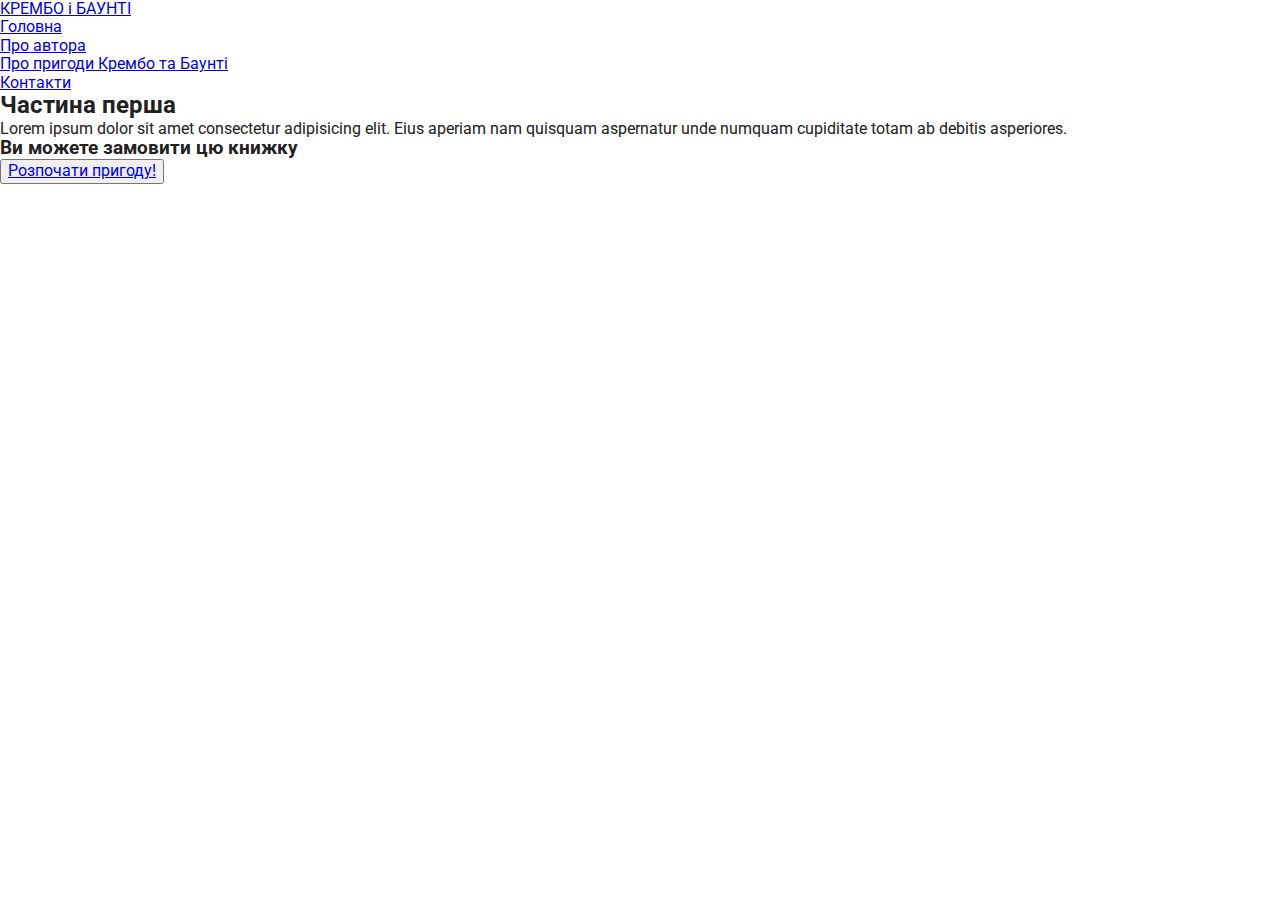
==== book.html @ 672ddb07 "add html structure" ====
<!DOCTYPE html>
<html lang="en">
<head>
    <meta charset="UTF-8">
    <meta http-equiv="X-UA-Compatible" content="IE=edge">
    <meta name="viewport" content="width=device-width, initial-scale=1.0">
    <link rel="preconnect" href="https://fonts.googleapis.com">
    <link rel="preconnect" href="https://fonts.gstatic.com" crossorigin>
    <link rel="stylesheet" href="https://cdnjs.cloudflare.com/ajax/libs/modern-normalize/1.0.0/modern-normalize.min.css" />
    <link href="https://fonts.googleapis.com/css2?family=Raleway:wght@700&family=Roboto:wght@400;500;700;900&display=swap"
        rel="stylesheet">
    <link rel="stylesheet" href="/css/style.css">
    <title>adventurebegin</title>
</head>
<header>
    <a class="book_logo" href="index.html">КРЕМБО і БАУНТІ</a>
    <nav>
        <ul>
            <li><a href="#">Головна</a></li>
            <li><a href="#">Про автора</a></li>
            <li><a href="#">Про пригоди Крембо та Баунті</a></li>
            <li><a href="#">Контакти</a></li>
        </ul>
    </nav>
<body>
    <div class="hero_v2"></div>
    <div>
        <h2>Частина перша</h2>
        <p>
            Lorem ipsum dolor sit amet consectetur adipisicing elit. Eius aperiam nam quisquam aspernatur unde numquam cupiditate totam ab debitis asperiores.
        </p>
    </div>
    <div>
        <h3>Ви можете замовити цю книжку</h3>
        <button type="button" class="sub_button">
            <a href="#">Розпочати пригоду!</a>
        </button>
    </div>
</body>
</html>
---- css/style.css ----
:root {
    --main-title-color: #212121;
    --main-text-color: #757575;
    --acent-color: #2196f3;
    --acent-hover-color: #188ce8;
    --main-color: #ffffff;
    --icon-color: #afb1b8;
}

.hidden-title {
    position: absolute;
    width: 1px;
    height: 1px;
    margin: -1px;
    border: 0;
    padding: 0;
    white-space: nowrap;
    -webkit-clip-path: inset(100%);
    clip-path: inset(100%);
    clip: rect(0 0 0 0);
    overflow: hidden;
    margin: 0px;
}

body {
    font-family: 'Roboto', sans-serif;
    font-weight: normal;
    font-style: normal;
    color: var(--main-title-color);
}

p,
h1,
h2,
h3,
h4,
h5,
h6 {
    margin-top: 0;
    margin-bottom: 0;
}

.list {
    list-style: none;
}

.link {
    text-decoration: none;
}

img {
    display: block;
    max-width: 100%;
    height: auto;
}

ul {
    margin-top: 0;
    margin-bottom: 0;
    padding-left: 0;
}

/* Стилі */
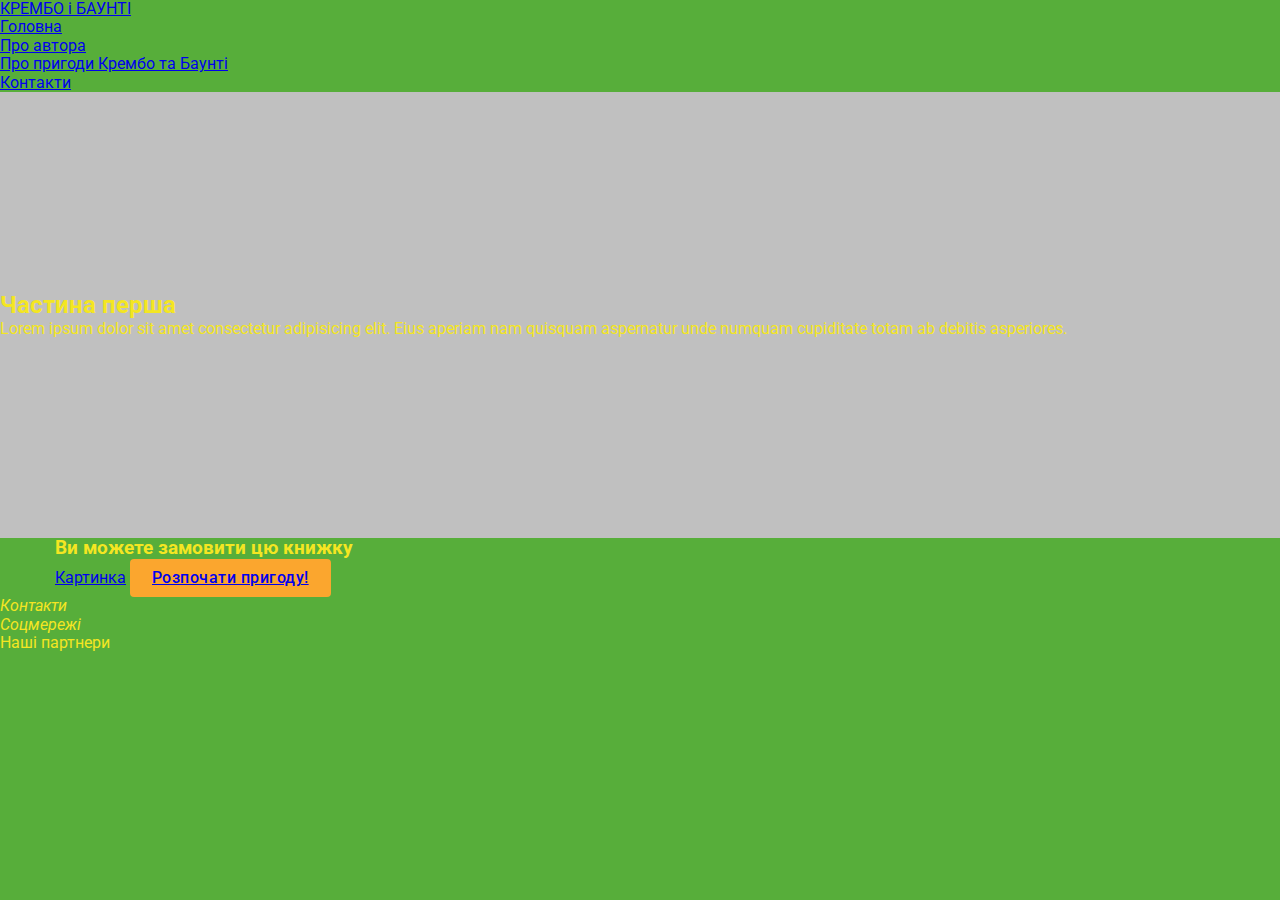
==== commit b807decf: "update" ====
--- a/book.html
+++ b/book.html
@@ -9,7 +9,7 @@
     <link rel="stylesheet" href="https://cdnjs.cloudflare.com/ajax/libs/modern-normalize/1.0.0/modern-normalize.min.css" />
     <link href="https://fonts.googleapis.com/css2?family=Raleway:wght@700&family=Roboto:wght@400;500;700;900&display=swap"
         rel="stylesheet">
-    <link rel="stylesheet" href="/css/style.css">
+    <link rel="stylesheet" href="css/style.css">
     <title>adventurebegin</title>
 </head>
 <header>
@@ -23,18 +23,35 @@
         </ul>
     </nav>
 <body>
-    <div class="hero_v2"></div>
-    <div>
-        <h2>Частина перша</h2>
-        <p>
-            Lorem ipsum dolor sit amet consectetur adipisicing elit. Eius aperiam nam quisquam aspernatur unde numquam cupiditate totam ab debitis asperiores.
-        </p>
-    </div>
-    <div>
-        <h3>Ви можете замовити цю книжку</h3>
-        <button type="button" class="sub_button">
-            <a href="#">Розпочати пригоду!</a>
-        </button>
-    </div>
+    <main>
+        <section class="hero_section">
+            <div class="hero_v2 container"></div>
+            <div>
+                <h2>Частина перша</h2>
+                <p>
+                    Lorem ipsum dolor sit amet consectetur adipisicing elit. Eius aperiam nam quisquam aspernatur unde numquam
+                    cupiditate totam ab debitis asperiores.
+                </p>
+            </div>
+        </section>
+        <section class="book_section">
+            <div class="container">
+                <h3>Ви можете замовити цю книжку</h3>
+                <a href="#">Картинка</a>
+                <button type="button" class="sub_button">
+                    <a href="#">Розпочати пригоду!</a>
+                </button>
+            </div>
+        </section>
+    </main>
+    <footer>
+        <section class="address_section">
+            <address>
+                <div class="contacts">Контакти</div>
+                <div class="social">Соцмережі</div>
+            </address>
+        </section>
+        <div class="partners">Наші партнери</div>
+    </footer>
 </body>
 </html>--- a/css/style.css
+++ b/css/style.css
@@ -1,9 +1,9 @@
 :root {
-    --main-title-color: #212121;
-    --main-text-color: #757575;
-    --acent-color: #2196f3;
+    --main-title-color: #f4e622;
+    --main-text-color: #000000;
+    --acent-color: #fba62e;
     --acent-hover-color: #188ce8;
-    --main-color: #ffffff;
+    --main-color: #57ae3a;
     --icon-color: #afb1b8;
 }
 
@@ -27,6 +27,8 @@
     font-weight: normal;
     font-style: normal;
     color: var(--main-title-color);
+    text-shadow: var(--main-text-color);
+    background-color: var(--main-color);
 }
 
 p,
@@ -39,11 +41,6 @@
     margin-top: 0;
     margin-bottom: 0;
 }
-
-.list {
-    list-style: none;
-}
-
 .link {
     text-decoration: none;
 }
@@ -58,6 +55,65 @@
     margin-top: 0;
     margin-bottom: 0;
     padding-left: 0;
+    list-style: none;
+}
+li {
+    text-decoration: none;
 }
 
-/* Стилі */+/* Стилі */
+.container {
+    margin-top: 0;
+    margin-bottom: 0;
+    margin-right: auto;
+    margin-left: auto;
+    width: 100%;
+    padding-left: 15px;
+    padding-right: 15px;
+}
+@media screen and (min-width: 480px) {
+    .container {
+        width: 480px;
+    }
+}
+
+@media screen and (min-width: 768px) {
+    .container {
+        width: 768px;
+    }
+}
+
+@media screen and (min-width: 1200px) {
+    .container {
+        width: 1200px;
+    }
+}
+
+.sub_button {
+    font-family: Roboto;
+    font-style: normal;
+    font-weight: 500;
+    font-size: 16px;
+    line-height: 1.62;
+    text-align: center;
+    letter-spacing: 0.03em;
+    padding: 6px 22px;
+    border-radius: 4px;
+    border: none;
+    background-color: var(--acent-color);
+}
+.sub_button:focus,
+.sub_button:hover {
+    color: var(--main-color);
+    background-color: var(--main-title-color);
+}
+
+.nav_bar {
+    display: flex;
+}
+
+.hero_section {
+    margin: 0;
+    padding: 200px 0;
+    background-color: silver;
+}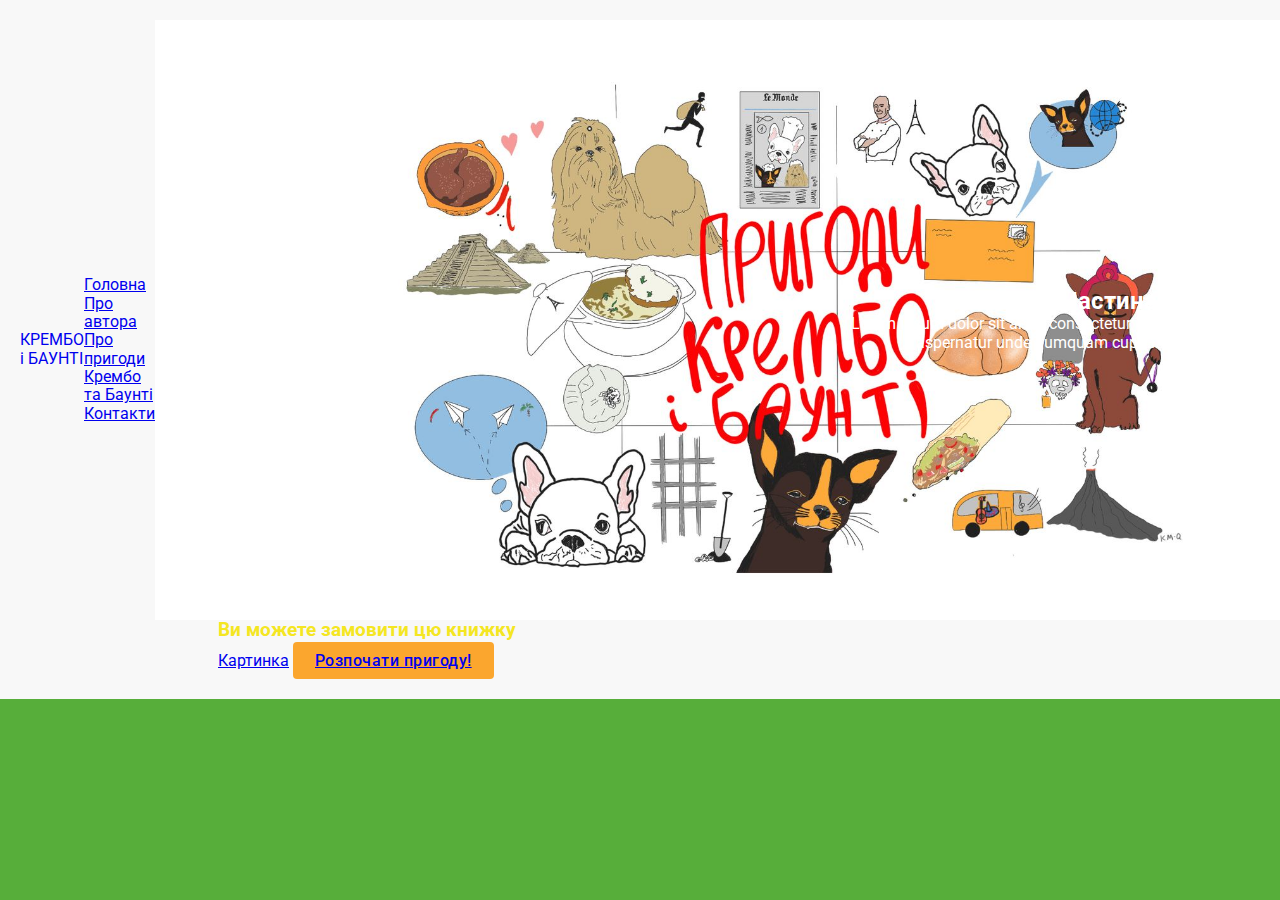
==== commit 0fc9e3d4: "add structure and styles for one page" ====
--- a/book.html
+++ b/book.html
@@ -1,5 +1,5 @@
 <!DOCTYPE html>
-<html lang="en">
+<html lang="uk">
 <head>
     <meta charset="UTF-8">
     <meta http-equiv="X-UA-Compatible" content="IE=edge">
@@ -13,7 +13,7 @@
     <title>adventurebegin</title>
 </head>
 <header>
-    <a class="book_logo" href="index.html">КРЕМБО і БАУНТІ</a>
+    <a class="book_logo link" href="index.html">КРЕМБО і БАУНТІ</a>
     <nav>
         <ul>
             <li><a href="#">Головна</a></li>
--- a/css/style.css
+++ b/css/style.css
@@ -107,13 +107,231 @@
     color: var(--main-color);
     background-color: var(--main-title-color);
 }
+/* header */
+header {
+    display: flex;
+    justify-content: space-between;
+    align-items: center;
+    background-color: #f8f8f8;
+    padding: 20px;
+    margin-bottom: 20px;
+}
 
 .nav_bar {
     display: flex;
-}
+    align-items: center;
+}
+
+.nav_bar .book_logo {
+    font-size: 24px;
+    font-weight: bold;
+    color: #333;
+    text-decoration: none;
+    margin-right: 20px;
+}
+
+.nav_bar ul {
+    display: flex;
+    list-style: none;
+}
+
+.nav_bar ul li {
+    margin-right: 20px;
+}
+
+.nav_bar ul li a {
+    font-size: 16px;
+    color: #333;
+    text-decoration: none;
+}
+
+.nav_bar ul li a:hover {
+    color: #f44336;
+}
+
+.header_contacts a {
+    font-size: 16px;
+    color: #333;
+    text-decoration: none;
+    margin-right: 20px;
+}
+
+.header_contacts a:hover {
+    color: #f44336;
+}
+
+/*hero*/
 
 .hero_section {
+    height: 600px;
+    background-image: url('/images/crembo_ilustrations.jpeg');
+    background-size: cover;
+    background-position: center center;
+    display: flex;
+    justify-content: center;
+    align-items: center;
+    color: #fff;
+    text-align: center;
+}
+
+
+.hero_bg {
+    background-color: rgba(0, 0, 0, 0.4);
+}
+
+.main_section {
+    padding-top: 50px;
+    padding-bottom: 50px;
+}
+/*main section*/
+
+.main_section {
+    display: flex;
+    flex-wrap: wrap;
+}
+
+.about_athor ul {
+    display: flex;
+    flex-wrap: wrap;
+}
+
+.about_athor li:nth-child(even) {
+    background-color: #ccc;
+}
+
+.about_athor li {
+    width: 100%;
+    padding: 20px;
+    box-sizing: border-box;
+}
+
+@media only screen and (min-width: 768px) {
+    .about_athor li {
+        width: 33.33%;
+    }
+}
+
+.about_athor img {
+    display: block;
+    margin: auto;
+    border-radius: 50%;
+    object-fit: cover;
+    object-position: center;
+    width: 200px;
+    height: 200px;
+    border: 4px solid #fff;
+    box-shadow: 0px 0px 10px rgba(0, 0, 0, 0.5);
+}
+
+.athor_title {
+    text-align: center;
+    margin-top: 20px;
+    font-size: 24px;
+}
+
+.athor_text {
+    text-align: center;
+    margin-top: 10px;
+    font-size: 16px;
+}
+
+.about_book,
+.audio_book {
+    width: 100%;
+    padding: 20px;
+    box-sizing: border-box;
+}
+
+.about_book h2,
+.audio_book h3 {
+    text-align: center;
+    margin-bottom: 10px;
+}
+
+.about_book p,
+.audio_book p {
+    text-align: center;
     margin: 0;
-    padding: 200px 0;
-    background-color: silver;
+}
+
+.about_book {
+    background-color: #f9f9f9;
+    padding-top: 50px;
+    padding-bottom: 50px;
+}
+
+.audio_book {
+    background-color: #ccc;
+    color: #fff;
+    padding-top: 50px;
+    padding-bottom: 50px;
+}
+
+.audio_book a {
+    color: #fff;
+}
+
+.main_button {
+    display: block;
+    margin: auto;
+    margin-top: 50px;
+    margin-bottom: 50px;
+    padding: 10px 20px;
+    font-size: 24px;
+    background-color: #2c3e50;
+    color: #fff;
+    border: none;
+    border-radius: 5px;
+}
+
+.about_athor li:nth-child(even) {
+    background-color: #f9f9f9;
+}
+
+.about_athor li:nth-child(odd) {
+    background-color: #fff;
+}
+
+/*footer*/
+
+.footer {
+    background-color: #f0f0f0;
+    padding: 50px 0;
+    display: flex;
+    justify-content: space-between;
+    flex-wrap: wrap;
+}
+
+.footer_section {
+    width: 30%;
+    margin-bottom: 30px;
+}
+
+.footer_section h3 {
+    font-size: 1.5rem;
+    margin-bottom: 15px;
+}
+
+.footer_section ul {
+    list-style: none;
+    padding: 0;
+    margin: 0;
+}
+
+.footer_section ul li {
+    margin-bottom: 10px;
+}
+
+.footer_section ul li a {
+    color: #333;
+    text-decoration: none;
+}
+
+
+.phone-number {
+    /* код CSS для відображення телефону */
+}
+
+.email-address {
+    /* код CSS для відображення електронної адреси */
 }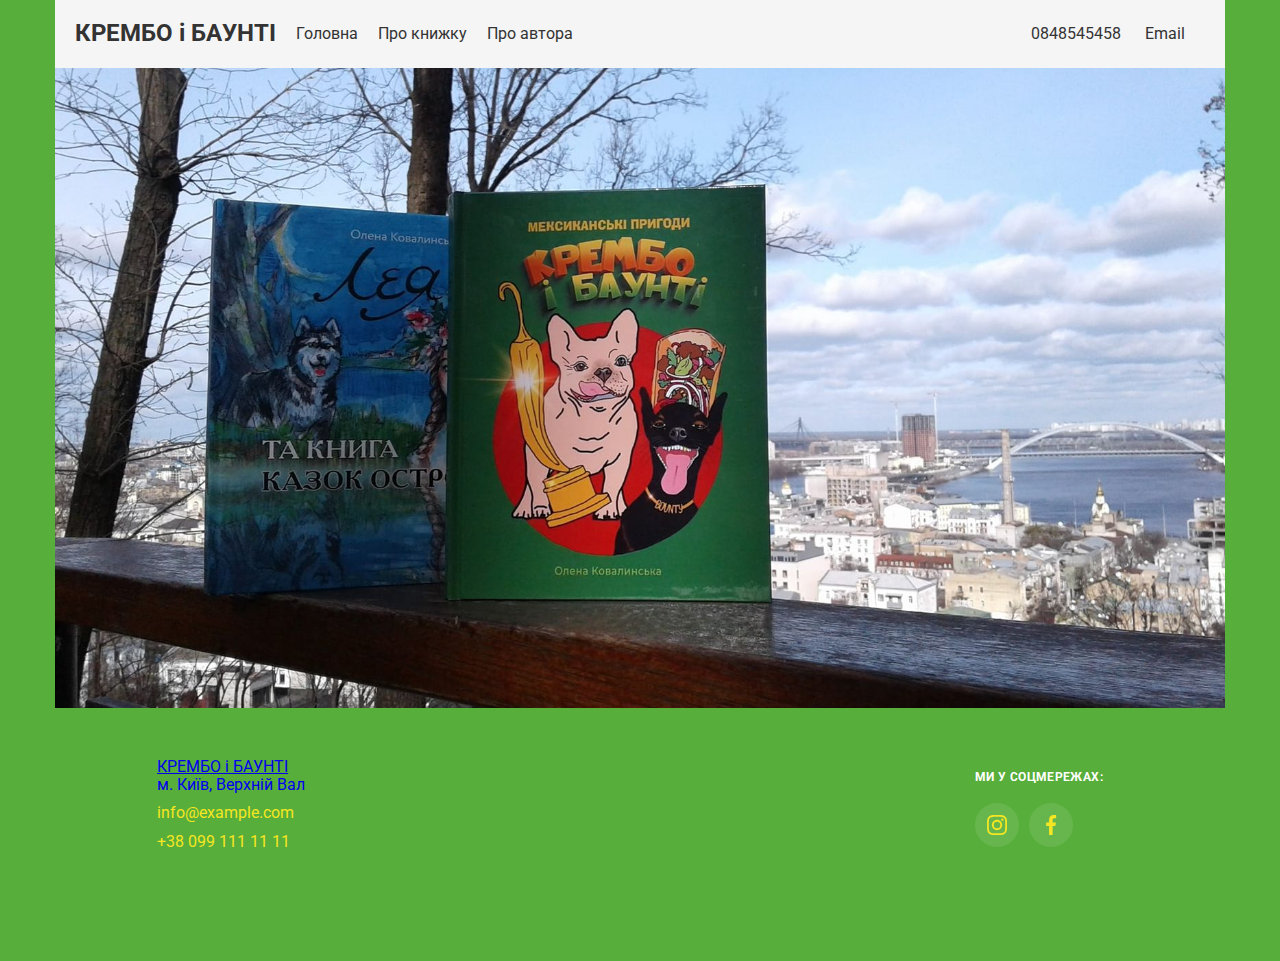
==== commit c7541ab5: "update" ====
--- a/book.html
+++ b/book.html
@@ -12,46 +12,72 @@
     <link rel="stylesheet" href="css/style.css">
     <title>adventurebegin</title>
 </head>
-<header>
-    <a class="book_logo link" href="index.html">КРЕМБО і БАУНТІ</a>
-    <nav>
-        <ul>
-            <li><a href="#">Головна</a></li>
-            <li><a href="#">Про автора</a></li>
-            <li><a href="#">Про пригоди Крембо та Баунті</a></li>
-            <li><a href="#">Контакти</a></li>
-        </ul>
-    </nav>
-<body>
+<body class="container">
+    <header>
+        <nav class="nav_bar">
+            <a class="book_logo link" href="index.html">КРЕМБО і БАУНТІ</a>
+            <ul>
+                <li class="nav_li"><a class="nav_link" href="index.html">Головна</a></li>
+                <li class="nav_li"><a class="nav_link" href="book.html">Про книжку</a></li>
+                <li class="nav_li"><a class="nav_link" href="#">Про автора</a></li>
+            </ul>
+        </nav>
+        <div class="header_contacts">
+            <a href="">0848545458</a>
+            <a href="crembo&baunti@gmail.com">Email</a>
+        </div>
+    </header>
     <main>
-        <section class="hero_section">
-            <div class="hero_v2 container"></div>
-            <div>
-                <h2>Частина перша</h2>
-                <p>
-                    Lorem ipsum dolor sit amet consectetur adipisicing elit. Eius aperiam nam quisquam aspernatur unde numquam
-                    cupiditate totam ab debitis asperiores.
-                </p>
+        <section class="hero_section_v2">
+            <div class="hero_v2">
             </div>
         </section>
         <section class="book_section">
-            <div class="container">
-                <h3>Ви можете замовити цю книжку</h3>
-                <a href="#">Картинка</a>
-                <button type="button" class="sub_button">
-                    <a href="#">Розпочати пригоду!</a>
-                </button>
-            </div>
+            <div class="about_book_v2"></div>
+            <div class="book_preview"></div>
         </section>
     </main>
-    <footer>
-        <section class="address_section">
-            <address>
-                <div class="contacts">Контакти</div>
-                <div class="social">Соцмережі</div>
-            </address>
-        </section>
-        <div class="partners">Наші партнери</div>
+    <footer class="footer_section">
+        <div class="footer-box">
+            <div class="address-logo">
+                <div class="book_logo">
+                    <a class="book_logo link" href="book.html">КРЕМБО і БАУНТІ</a>
+                </div>
+                <address class="adress-section">
+                    <ul class="footer-list">
+                        <li class="footer-item">
+                            <a class="footer-map" href="https://goo.gl/maps/SGXsFM9JkJCVx5928" target="_blank"
+                                rel="noopener noreferrer">м. Київ, Верхній Вал</a>
+                        </li>
+                        <li class="footer-item">
+                            <a class="footer-link hover-focus" href="mailto:info@example.com"> info@example.com </a>
+                        </li>
+                        <li class="footer-item">
+                            <a class="footer-link hover-focus" href="tel:+380991111111"> +38 099 111 11 11 </a>
+                        </li>
+                    </ul>
+                </address>
+            </div>
+            <div class="footer-social">
+                <h3 class="footer-social-title">Ми у соцмережах:</h3>
+                <ul class="footer-social-list list">
+                    <li class="footer-social-item">
+                        <a class="footer-social-link" href="">
+                            <svg class="footer-social-icon">
+                                <use href="images/symbol-defs.svg#icon-instagram-1"></use>
+                            </svg>
+                        </a>
+                    </li>
+                    <li class="footer-social-item">
+                        <a class="footer-social-link" href="">
+                            <svg class="footer-social-icon">
+                                <use href="images/symbol-defs.svg#icon-facebook-1"></use>
+                            </svg>
+                        </a>
+                    </li>
+                </ul>
+            </div>
+        </div>
     </footer>
 </body>
 </html>--- a/css/style.css
+++ b/css/style.css
@@ -1,7 +1,7 @@
 :root {
     --main-title-color: #f4e622;
     --main-text-color: #000000;
-    --acent-color: #fba62e;
+    --acent-color: #f44336;
     --acent-hover-color: #188ce8;
     --main-color: #57ae3a;
     --icon-color: #afb1b8;
@@ -41,9 +41,7 @@
     margin-top: 0;
     margin-bottom: 0;
 }
-.link {
-    text-decoration: none;
-}
+
 
 img {
     display: block;
@@ -61,13 +59,12 @@
     text-decoration: none;
 }
 
+
 /* Стилі */
 .container {
-    margin-top: 0;
-    margin-bottom: 0;
+    margin-left: auto;
     margin-right: auto;
-    margin-left: auto;
-    width: 100%;
+    width: 1200px;
     padding-left: 15px;
     padding-right: 15px;
 }
@@ -90,17 +87,18 @@
 }
 
 .sub_button {
-    font-family: Roboto;
-    font-style: normal;
-    font-weight: 500;
-    font-size: 16px;
-    line-height: 1.62;
-    text-align: center;
-    letter-spacing: 0.03em;
-    padding: 6px 22px;
-    border-radius: 4px;
-    border: none;
+    display: block;
+    margin: 0 auto;
+    margin-top: auto;
+    margin-bottom: 50px;
+    padding: 10px 20px;
+    font-size: 24px;
     background-color: var(--acent-color);
+    color: #fff;
+    border: 2px solid #ccc;
+    border-radius: 5px;
+    cursor: pointer;
+    transition: background-color 0.3s ease-in-out;
 }
 .sub_button:focus,
 .sub_button:hover {
@@ -112,9 +110,9 @@
     display: flex;
     justify-content: space-between;
     align-items: center;
-    background-color: #f8f8f8;
+    background-color: var(--main-color);
     padding: 20px;
-    margin-bottom: 20px;
+    background-color: whitesmoke;
 }
 
 .nav_bar {
@@ -135,17 +133,20 @@
     list-style: none;
 }
 
-.nav_bar ul li {
+.nav_li {
     margin-right: 20px;
 }
 
-.nav_bar ul li a {
+.nav_link {
+    padding-top: 25px;
+    padding-bottom: 25px;
     font-size: 16px;
     color: #333;
     text-decoration: none;
 }
 
-.nav_bar ul li a:hover {
+.nav_link:hover,
+.nav_link:focus {
     color: #f44336;
 }
 
@@ -156,40 +157,57 @@
     margin-right: 20px;
 }
 
-.header_contacts a:hover {
+.header_contacts a:hover,
+.header_contacts a:focus {
     color: #f44336;
 }
 
 /*hero*/
 
 .hero_section {
-    height: 600px;
-    background-image: url('/images/crembo_ilustrations.jpeg');
+    position: relative;
+    height: 460px;
+    background-image: url('../images/crembo_ilustrations.jpeg');
+    background-position: center;
+    color: #fff;
+    background-repeat: no-repeat;
     background-size: cover;
-    background-position: center center;
-    display: flex;
-    justify-content: center;
-    align-items: center;
-    color: #fff;
-    text-align: center;
-}
-
-
+}
+.hero_section_v2{
+    position: relative;
+    height: 640px;
+    background-image: url('../images/books_crembo_leya.jpg');
+    background-position: center;
+    color: #fff;
+    background-repeat: no-repeat;
+    background-size: cover;
+}
 .hero_bg {
     background-color: rgba(0, 0, 0, 0.4);
 }
 
+.main_button {
+    position: absolute;
+    display: block;
+    padding: 10px 20px;
+    font-size: 22px;
+    background-color: var(--acent-color);
+    color: #fff;
+    border: 2px solid #ccc;
+    border-radius: 5px;
+    cursor: pointer;
+    transition: background-color 0.3s ease-in-out;
+}
+
+.button_container {
+}
+
+/*main section*/
 .main_section {
-    padding-top: 50px;
-    padding-bottom: 50px;
-}
-/*main section*/
-
-.main_section {
     display: flex;
     flex-wrap: wrap;
-}
-
+    color: #000000;
+}
 .about_athor ul {
     display: flex;
     flex-wrap: wrap;
@@ -221,6 +239,11 @@
     height: 200px;
     border: 4px solid #fff;
     box-shadow: 0px 0px 10px rgba(0, 0, 0, 0.5);
+    
+}
+.about_athor li:hover {
+    transform: scale(1.05);
+    transition: transform 0.3s ease-in-out;
 }
 
 .athor_title {
@@ -234,7 +257,7 @@
     margin-top: 10px;
     font-size: 16px;
 }
-
+/* прибрати повторення*/
 .about_book,
 .audio_book {
     width: 100%;
@@ -255,83 +278,126 @@
 }
 
 .about_book {
+    background-color: whitesmoke;
+}
+
+.audio_book {
+    background-color: #ccc;
+    color: #fff;
+}
+
+.audio_book a {
+    color: #fff;
+}
+
+
+
+.main_button:hover,
+.main_button:focus {
+    background-color: var(--main-color);
+    border: 2px solid #ccc;
+    box-shadow: 0 2px 4px rgba(0, 0, 0, 0.2);
+}
+
+
+.about_athor li:nth-child(even) {
     background-color: #f9f9f9;
+}
+
+.about_athor li:nth-child(odd) {
+    background-color: #fff;
+}
+
+
+/*footer*/
+.footer_section {
     padding-top: 50px;
     padding-bottom: 50px;
 }
 
-.audio_book {
-    background-color: #ccc;
-    color: #fff;
-    padding-top: 50px;
-    padding-bottom: 50px;
-}
-
-.audio_book a {
-    color: #fff;
-}
-
-.main_button {
-    display: block;
-    margin: auto;
-    margin-top: 50px;
-    margin-bottom: 50px;
-    padding: 10px 20px;
-    font-size: 24px;
-    background-color: #2c3e50;
-    color: #fff;
-    border: none;
-    border-radius: 5px;
-}
-
-.about_athor li:nth-child(even) {
-    background-color: #f9f9f9;
-}
-
-.about_athor li:nth-child(odd) {
-    background-color: #fff;
-}
-
-/*footer*/
-
-.footer {
-    background-color: #f0f0f0;
-    padding: 50px 0;
-    display: flex;
-    justify-content: space-between;
-    flex-wrap: wrap;
-}
-
-.footer_section {
-    width: 30%;
-    margin-bottom: 30px;
-}
-
-.footer_section h3 {
-    font-size: 1.5rem;
-    margin-bottom: 15px;
-}
-
-.footer_section ul {
+.footer-social-title {
+    font-weight: bold;
+    font-size: 12px;
+    line-height: 12px;
+    letter-spacing: 0.03em;
+    text-transform: uppercase;
+    margin-bottom: 20px;
+    color: #ffffff;
+}
+.footer-map, .footer-item a {
+    text-decoration: none;
+}
+
+.adress-section {
+    font-style: normal;
+}
+
+.footer-list {
     list-style: none;
+    margin: 0;
     padding: 0;
-    margin: 0;
-}
-
-.footer_section ul li {
+}
+
+.footer-item {
     margin-bottom: 10px;
 }
 
-.footer_section ul li a {
-    color: #333;
-    text-decoration: none;
-}
-
-
-.phone-number {
-    /* код CSS для відображення телефону */
-}
-
-.email-address {
-    /* код CSS для відображення електронної адреси */
-}+.footer-link {
+    color: inherit;
+    text-decoration: none;
+}
+
+.footer-link:hover,
+.footer-link:focus {
+    text-decoration: underline;
+}
+/*соцмережі*/
+.footer-social {
+    margin-left: 20px;
+    margin-right: 20px;
+    align-items: center;
+}
+
+.footer-box {
+    display: flex;
+    justify-content: center;
+    align-items: center;
+    padding: 0 50px 50px 50px;
+}
+
+.address-logo {
+    margin-right: 650px;
+}
+
+.footer-social-list {
+    display: flex;
+}
+
+.footer-social-link {
+    display: flex;
+    width: 44px;
+    height: 44px;
+    border-radius: 50%;
+    margin-right: 10px;
+    padding: 12px;
+    justify-content: center;
+    align-content: center;
+    align-items: center;
+    transition: background-color 250ms cubic-bezier(0.4, 0, 0.2, 1);
+    background: linear-gradient(90deg,
+            rgba(0, 212, 255, 0.12398462803089982) 0%,
+            rgba(255, 255, 255, 0.09877454399728647) 0%);
+}
+
+.footer-social-link:hover,
+.footer-social-link:focus {
+    background-color: var(--acent-color);
+}
+
+.footer-social-icon {
+    width: 20px;
+    height: 20px;
+    fill: var(--main-title-color);
+}
+
+/*Друга сторінка де буде частина книги*/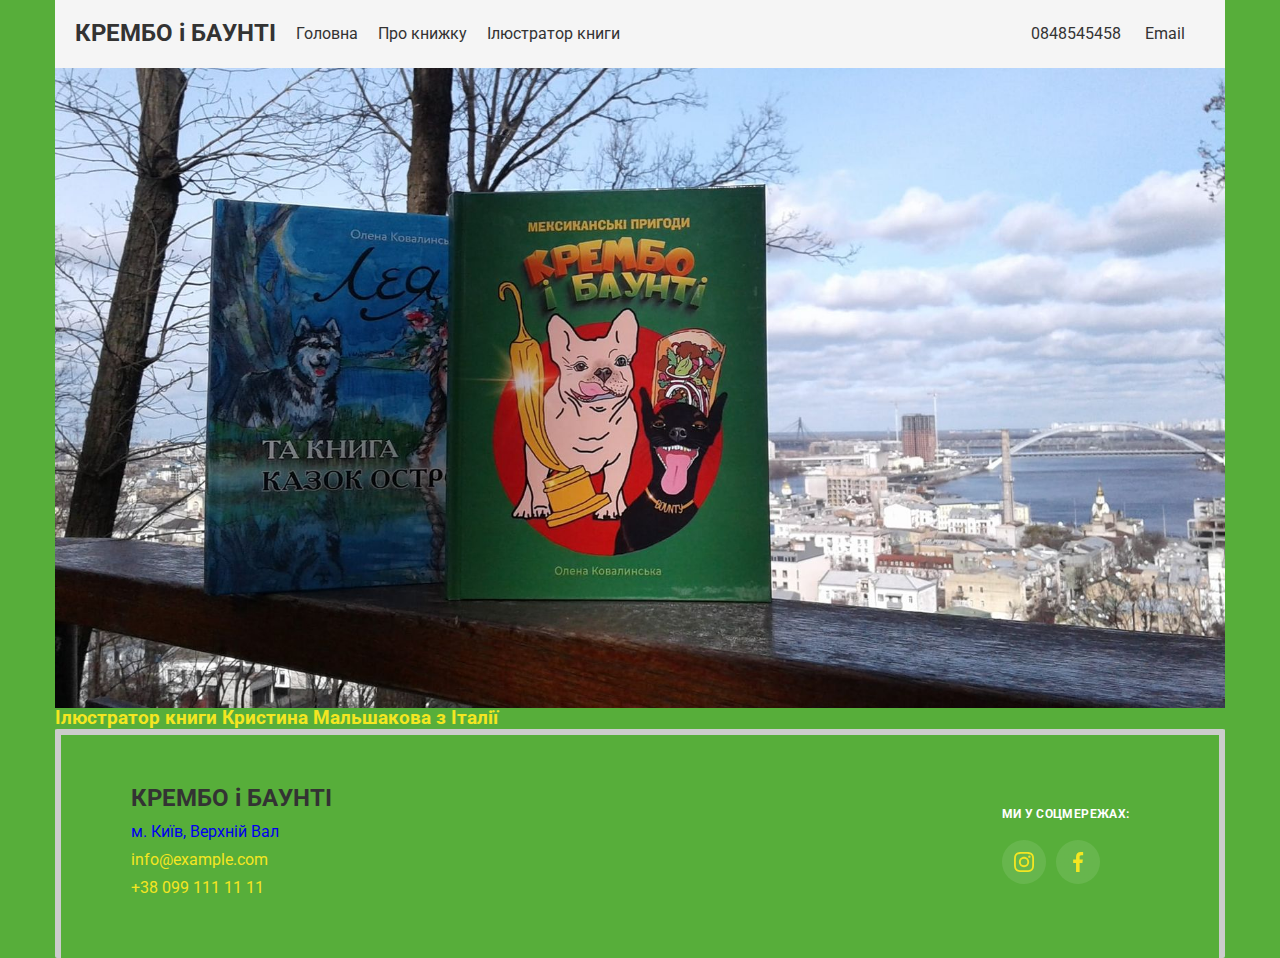
==== commit ce3c4df0: "update" ====
--- a/book.html
+++ b/book.html
@@ -19,7 +19,7 @@
             <ul>
                 <li class="nav_li"><a class="nav_link" href="index.html">Головна</a></li>
                 <li class="nav_li"><a class="nav_link" href="book.html">Про книжку</a></li>
-                <li class="nav_li"><a class="nav_link" href="#">Про автора</a></li>
+                <li class="nav_li"><a class="nav_link" href="#">Ілюстратор книги</a></li>
             </ul>
         </nav>
         <div class="header_contacts">
@@ -35,6 +35,13 @@
         <section class="book_section">
             <div class="about_book_v2"></div>
             <div class="book_preview"></div>
+            <div class="book_ulustrator">
+                <h3>
+                    Ілюстратор книги Кристина Мальшакова з Італії
+                </h3>
+                <a href=""></a>
+                <img src="" alt="">
+            </div>
         </section>
     </main>
     <footer class="footer_section">
--- a/css/style.css
+++ b/css/style.css
@@ -312,7 +312,9 @@
 /*footer*/
 .footer_section {
     padding-top: 50px;
-    padding-bottom: 50px;
+    border: 6px solid #ccc;
+    border-radius: 2px;
+    border-bottom: none;
 }
 
 .footer-social-title {
@@ -367,6 +369,13 @@
 
 .address-logo {
     margin-right: 650px;
+}
+.address-logo .book_logo {
+    margin-bottom: 10px;
+    font-size: 24px;
+    font-weight: bold;
+    color: #333;
+    text-decoration: none;
 }
 
 .footer-social-list {
@@ -400,4 +409,15 @@
     fill: var(--main-title-color);
 }
 
-/*Друга сторінка де буде частина книги*/+.footer_rights {
+    font-size: 14px;
+    color: var(--main-text-color);
+    text-align: center;
+    padding-bottom: 15px;
+}
+
+.button_link {
+    text-decoration: none;
+    color: #ffffff;
+}
+/*Друга сторінка де буде частина книги*/
